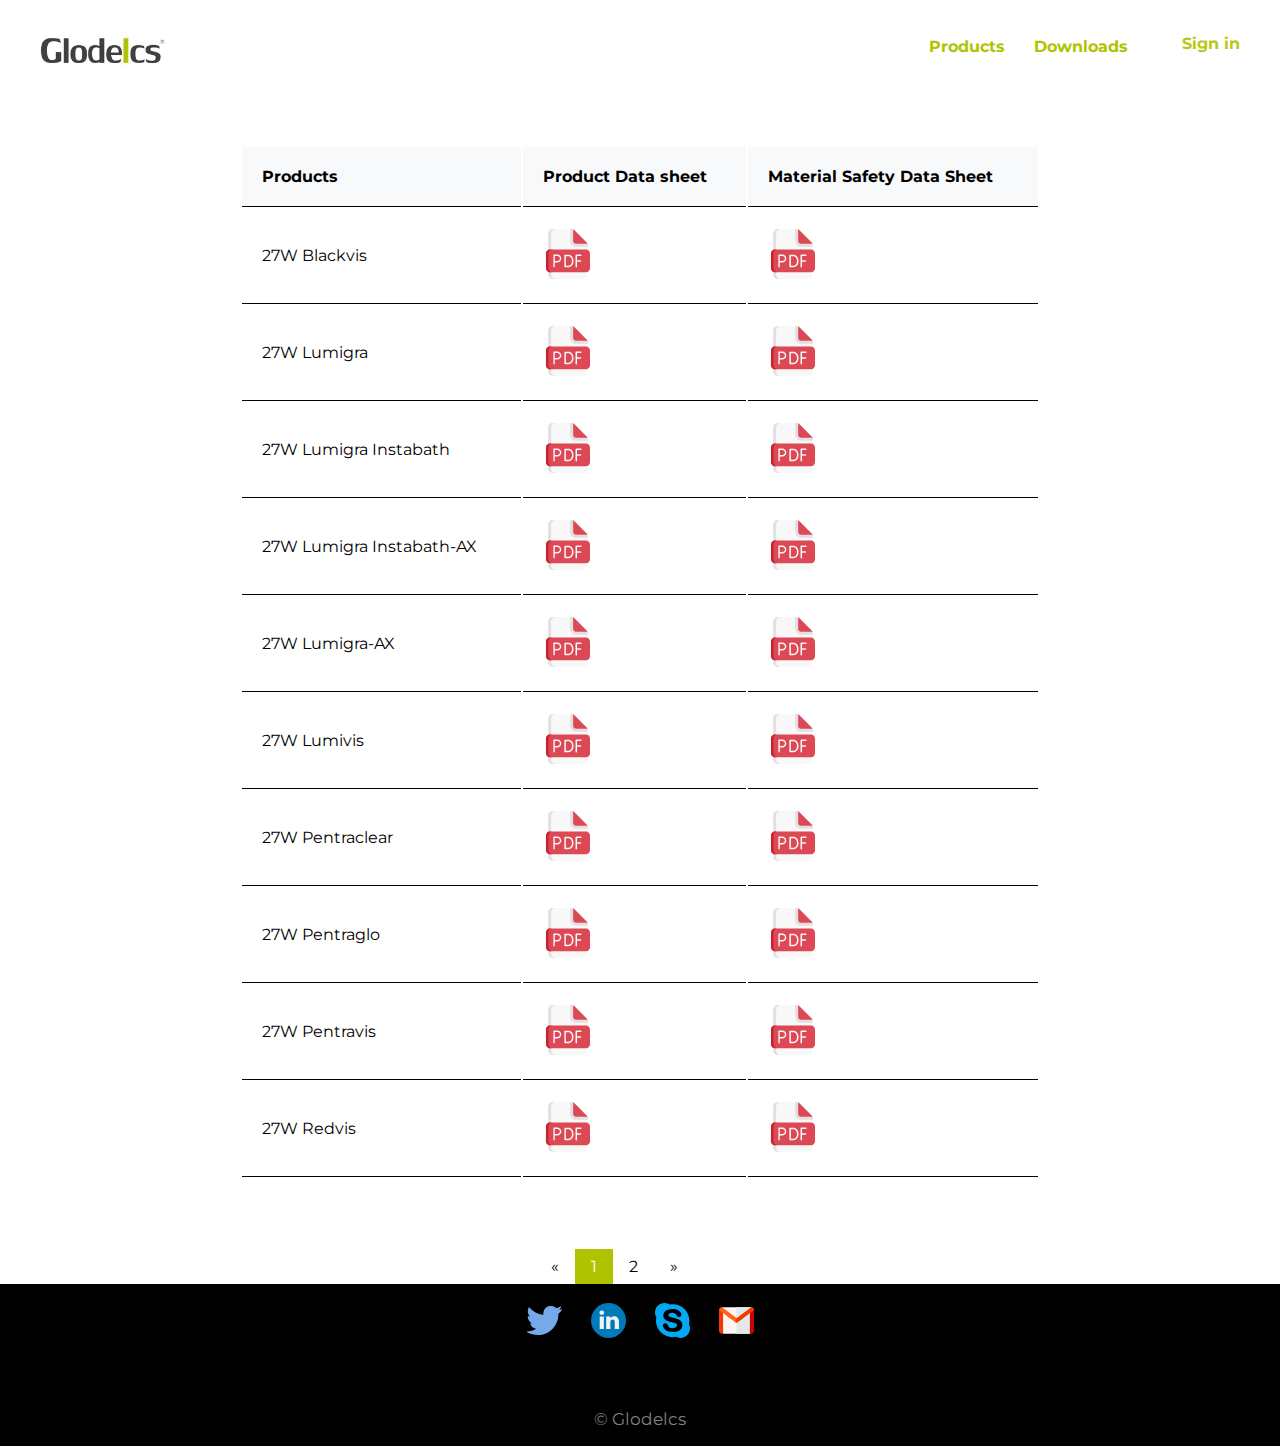
==== info.html @ ca146f50 "Add files via upload" ====
<!DOCTYPE html>
<html lang="en">
<head>
    <meta charset="UTF-8">
    <meta name="viewport" content="width=device-width, initial-scale=1.0">
    <link rel="stylesheet" href="style.css">
    <link href="https://fonts.googleapis.com/css2?family=Montserrat&display=swap" rel="stylesheet">
    <link rel="stylesheet" href="https://stackpath.bootstrapcdn.com/bootstrap/4.5.0/css/bootstrap.min.css" integrity="sha384-9aIt2nRpC12Uk9gS9baDl411NQApFmC26EwAOH8WgZl5MYYxFfc+NcPb1dKGj7Sk" crossorigin="anonymous">


    <title>Glodelcs - Downloads</title>
</head>
<body>
<div class="navigation">

  <a href="index.html"> <img class="logo" src="images/logo.png"></a>

    <div class="navigation-bar">
        
        <a class="navigation-text" href="#">Products</a>
        <a class="navigation-text" href="info.html">Downloads</a>
        

        <a class="navigation-text sign-in btn btn-dark" href="#">Sign in</a>
        
    </div>
  

</div>


    <table class="table-cont">

       <tr>
           <th>
               Products
           </th>
           <th>
               Product Data sheet
           </th>
           <th>
               Material Safety Data Sheet 
           </th>
       </tr>

    <tr>
        <td >27W Blackvis</td>
        <td> <a href=""><img class="table-img" src="images/pdf.svg"></a> </td>
        <td> <a href=""><img class="table-img" src="images/pdf.svg"></a> </td>
    </tr>

    <tr>
        <td>27W Lumigra</td>
        <td> <a href=""><img class="table-img" src="images/pdf.svg"></a> </td>
        <td> <a href=""><img class="table-img" src="images/pdf.svg"></a> </td>
    </tr>

    <tr>
        <td>27W Lumigra Instabath</td>
        <td> <a href=""><img class="table-img" src="images/pdf.svg"></a> </td>
        <td> <a href=""><img class="table-img" src="images/pdf.svg"></a> </td>
    </tr>

    <tr>
        <td>27W Lumigra Instabath-AX</td>
        <td> <a href=""><img class="table-img" src="images/pdf.svg"></a> </td>
        <td> <a href=""><img class="table-img" src="images/pdf.svg"></a> </td>
    </tr>

    <tr>
        <td>27W Lumigra-AX</td>
        <td> <a href=""><img class="table-img" src="images/pdf.svg"></a> </td>
        <td> <a href=""><img class="table-img" src="images/pdf.svg"></a> </td>
    </tr>


    <tr>
        <td >27W Lumivis</td>
        <td> <a href=""><img class="table-img" src="images/pdf.svg"></a> </td>
        <td> <a href=""><img class="table-img" src="images/pdf.svg"></a> </td>
    </tr>

    <tr>
        <td>27W Pentraclear</td>
        <td> <a href=""><img class="table-img" src="images/pdf.svg"></a> </td>
        <td> <a href=""><img class="table-img" src="images/pdf.svg"></a> </td>
    </tr>

    <tr>
        <td>27W Pentraglo</td>
        <td> <a href=""><img class="table-img" src="images/pdf.svg"></a> </td>
        <td> <a href=""><img class="table-img" src="images/pdf.svg"></a> </td>
    </tr>

    <tr>
        <td>27W Pentravis</td>
        <td> <a href=""><img class="table-img" src="images/pdf.svg"></a> </td>
        <td> <a href=""><img class="table-img" src="images/pdf.svg"></a> </td>
    </tr>

    <tr>
        <td>27W Redvis</td>
        <td> <a href=""><img class="table-img" src="images/pdf.svg"></a> </td>
        <td> <a href=""><img class="table-img" src="images/pdf.svg"></a> </td>
    </tr>

   
    </table>

    <div class="pagination">
        <a href="#">&laquo;</a>
        <a class="active" href="info.html">1</a>
        <a href="info-2.html">2</a>
        <a href="info-2.html">&raquo;</a>
      </div>

    <div class="footer">
      
        <br>
  
       <a href="https://twitter.com/GlodelcsNDT" target="_blank"><img class="sm" src="images/twitter.svg"></a>
       <a href="https://www.linkedin.com/checkpoint/challengesV2/AQHOZdQEGbofKwAAAXOBJWS7zGYYs63qOTYQpeqEe6tgqQhFjThDL7AOPAza3pRjuz9kewnjLlkm6EKy0pnnR0jRS413-fSOEQ"target="_blank" ><img class="sm1" src="images/linkin.svg"></a>
        <img class="sm1" src="images/skype.svg">
       <a href="mailto:info@glodelcs.com" target="_blank"><img class="sm1" src="images/email.svg"></a>

       <p class="footer-txt">© Glodelcs</p>
  
      </div>
  
      
      
      <script src="https://code.jquery.com/jquery-3.5.1.slim.min.js" integrity="sha384-DfXdz2htPH0lsSSs5nCTpuj/zy4C+OGpamoFVy38MVBnE+IbbVYUew+OrCXaRkfj" crossorigin="anonymous"></script>
      <script src="https://cdn.jsdelivr.net/npm/popper.js@1.16.0/dist/umd/popper.min.js" integrity="sha384-Q6E9RHvbIyZFJoft+2mJbHaEWldlvI9IOYy5n3zV9zzTtmI3UksdQRVvoxMfooAo" crossorigin="anonymous"></script>
      <script src="https://stackpath.bootstrapcdn.com/bootstrap/4.5.0/js/bootstrap.min.js" integrity="sha384-OgVRvuATP1z7JjHLkuOU7Xw704+h835Lr+6QL9UvYjZE3Ipu6Tp75j7Bh/kR0JKI" crossorigin="anonymous"></script>
    </body>
  </html>
---- style.css ----
body {
    margin: 0;
    font-family: 'Montserrat', sans-serif;
}

.logo {
     
     width: 125px;

}

.navigation {
    margin-left: 40px;
    margin-top: 30px;
    margin-bottom: 30px;
    
}

.navigation-bar {
    float: right;
    text-align: center;
    margin-right: 30px;
    margin-top: 7px;
    
}

.navigation-text {
    color: #afc300;
    text-decoration: none;
    margin-right: 25px;
    font-weight: bold;
}

.navigation-text:hover {
    color: #889517 ;
    text-decoration: none;
}

.sign-in {
    
    position: relative;
    left: 20px;
    bottom: 3px;
    border-radius: 17px;
    opacity: 0.9;
    padding: 5px;   
    width: auto;
}

.carousel-inner {
    height: 900px;
    margin-bottom: 14px;    
}

.about-img {
    width: 100%;
    height: 850px;
    
}

.about-text {
    font-family: 'Montserrat', sans-serif;
    position: absolute;
    top: 1200px;
    left: 650px;
    width: 700px;
    color: white;
    font-size: 17.5px;
    font-weight: 500;
    text-shadow: 0.5px 0.5px grey;
    line-height: 35px;
    letter-spacing: 0.5px;
    
}

.about-header {
    font-family: 'Montserrat', sans-serif;
    margin-bottom: 40px;
    font-size: 35px;
    text-shadow: 1px 1px grey;
}

.h2-1 {
    position: absolute;
    top: 1950px;
    left: 305px;
}

.section-img {
    float: right;
   margin-top: -17px;
    height: 900px;
    width: 1200px;
    
}

.section-cards {
    float: left;
    position: relative;
    margin-left: 215px;
    margin-top: 165px;
}

.card1 {
    margin-bottom: 40px;
}

.hr-2 {
    margin-top: 899px;
}

.section-clients-img {
    float: left;
    margin-top: -17px;
}

.sec-client {
    font-family: 'Montserrat', sans-serif;
    float: right;
    margin-right: 160px;
    margin-top: 170px; 
}

.clients {
    margin-bottom: 60px;
}

h3 {
    margin-bottom: 40px;
}

.hr-4 {
    font-family: 'Montserrat', sans-serif;
    margin-top: 898px;
}

.contact-us {
   margin-top: 90px;
   margin-left: 815px;
   margin-bottom: 90px;
    
}

.footer {
    
    background-color:black;
    padding-bottom: 50px;
    margin: 0 auto 0 auto;
    text-align: center;
    clear: both;
}

.sm {
    width: 35px;
       
}

.sm1 {
    width: 35px;
    margin-left: 25px;
}

.footer-text-1 {
    letter-spacing: 0.3px;
    font-weight: 400;
    text-align: center;
    font-size: 20px;
}

.footer-img {
    margin-top: 70px;
    text-align: center;
    margin-bottom: 70px;
}

.footer-txt {
    position: relative;
    top: 50px;
    font-size: 17px;
    color: grey;
}

.card-text {
    font-family: 'Montserrat', sans-serif;
}

.h4-1 {
    font-family: 'Montserrat', sans-serif;
    margin-bottom: 60px;
    margin-left: 85px;
    
}

.form-group {
    text-align: center;
    margin: 0 auto 0 auto;
    width: 500px;
}

.submit-button {
    text-align: center;
    margin-left: 709px;
    margin-bottom: 70px;
}

.cards {
    width: 900px;
    margin: 0 auto 0 auto;
    text-align: center;
}

.form-logo {
    text-align: center;
    margin: 0 auto 0 auto;
    padding: 90px 0 50px 0;
}

.form-footer {
    margin-top: 289px;
}

.table-cont {
    text-align: center;
    margin: 70px auto 70px auto;
    width: 800px;
}

.table-img {
    width: 50px;
}

th, td {
    padding: 20px;
    border-bottom: 1px solid black;
    text-align: left;
}

th {
    background-color: #f8f9fa;
}


tr:hover {background-color: #f5f5f5;}

.pagination a {
    color: black;
    float: left;
    padding: 8px 16px;
    text-decoration: none;
    transition: background-color .3s;
  }
  
  
  .pagination a.active {
    background-color: #AFC300;
    color: white;
  }
  
  
  .pagination a:hover:not(.active) {background-color: #ddd;}

  .pagination {
      margin-left: 535px;
      margin-bottom: 70px;
  }
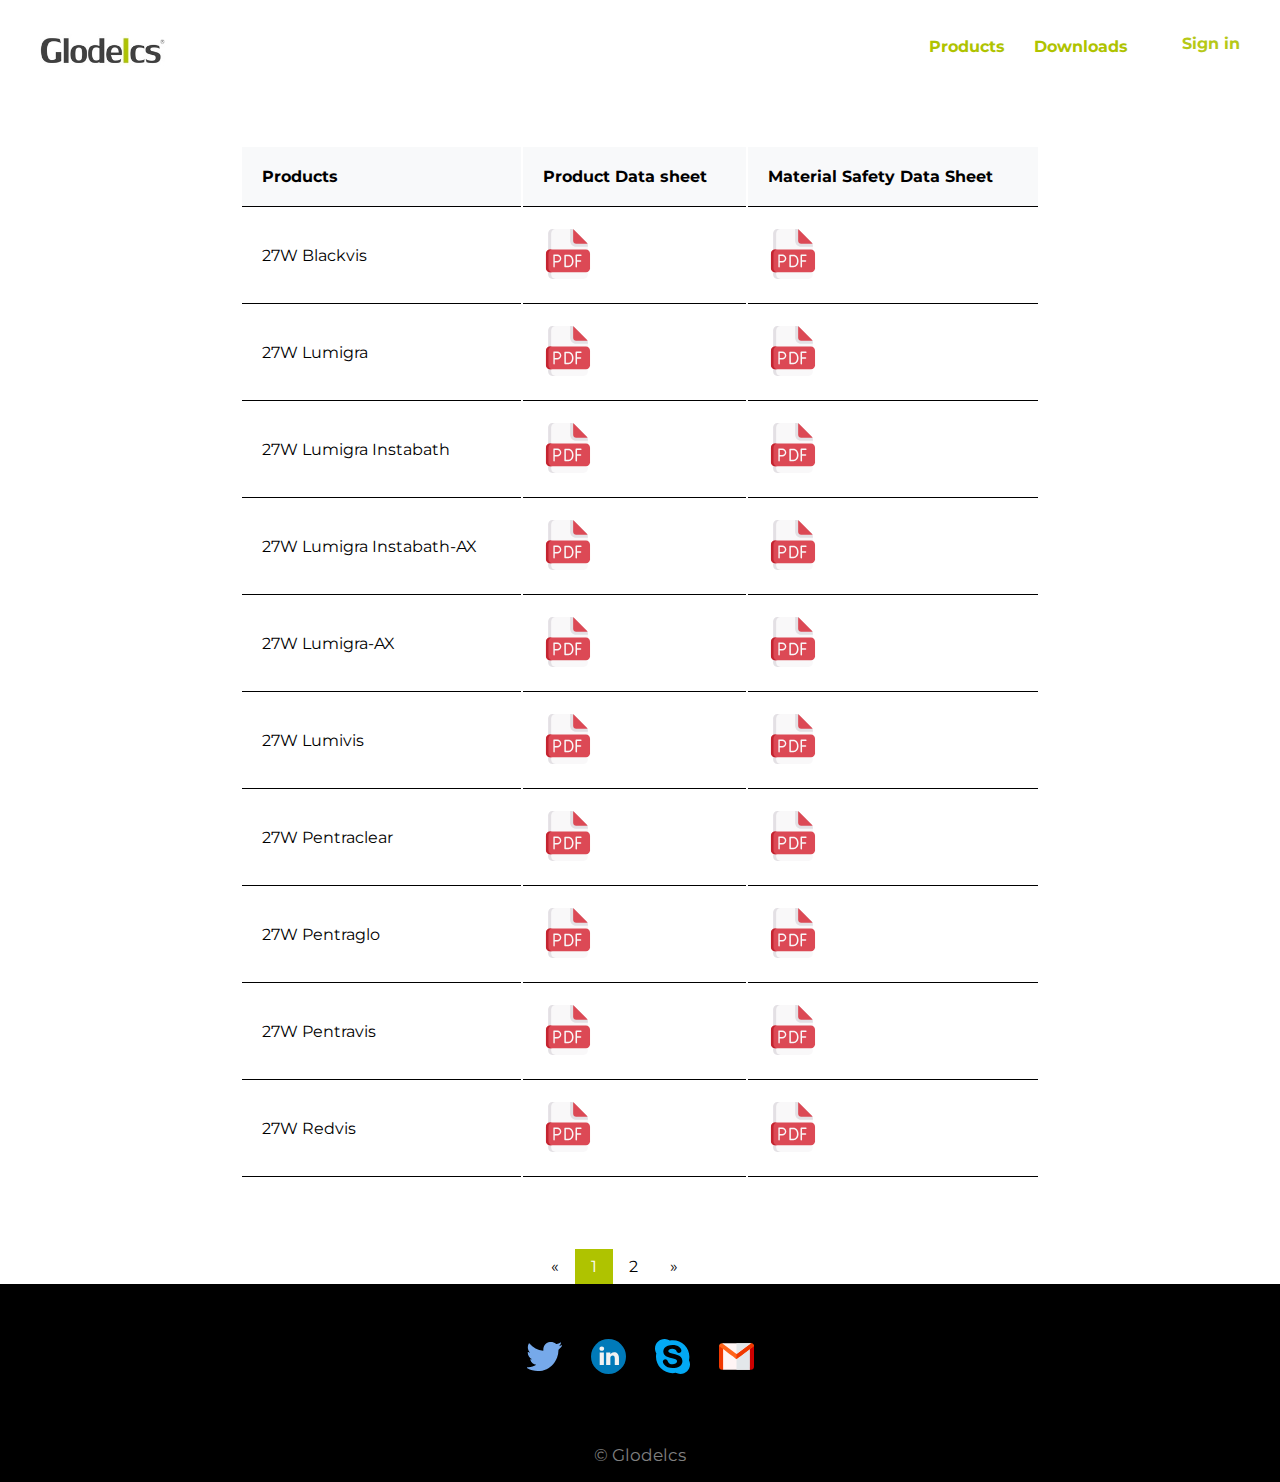
==== commit 7abf3416: "Add files via upload" ====
--- a/info.html
+++ b/info.html
@@ -112,7 +112,7 @@
         <a class="active" href="info.html">1</a>
         <a href="info-2.html">2</a>
         <a href="info-2.html">&raquo;</a>
-      </div>
+    </div>
 
     <div class="footer">
       
--- a/style.css
+++ b/style.css
@@ -1,6 +1,8 @@
 body {
     margin: 0;
     font-family: 'Montserrat', sans-serif;
+    scroll-behavior: smooth;
+    
 }
 
 .logo {
@@ -48,48 +50,52 @@
 }
 
 .carousel-inner {
-    height: 900px;
+    height: 881px;
     margin-bottom: 14px;    
 }
 
 .about-img {
     width: 100%;
-    height: 850px;
+    height: 886px;
+    margin-top: 34px;
+    margin-bottom: 34.5px;
     
 }
 
 .about-text {
     font-family: 'Montserrat', sans-serif;
     position: absolute;
-    top: 1200px;
-    left: 650px;
-    width: 700px;
+    top: 1130px;
+    left: 100px;
+    width: 620px;
     color: white;
-    font-size: 17.5px;
+    font-size: 16.5px;
     font-weight: 500;
-    text-shadow: 0.5px 0.5px grey;
-    line-height: 35px;
-    letter-spacing: 0.5px;
+    text-shadow: 0.8px 0.8px #646464;
+    line-height: 34px;
+    letter-spacing: 0.9px;
     
 }
 
 .about-header {
     font-family: 'Montserrat', sans-serif;
-    margin-bottom: 40px;
-    font-size: 35px;
-    text-shadow: 1px 1px grey;
+    margin-bottom: 45px;
+    font-size: 28px;
+    text-shadow: 0.5px 0.5px #646464;
 }
 
 .h2-1 {
     position: absolute;
-    top: 1950px;
+    top: 2040px;
     left: 305px;
 }
+
+
 
 .section-img {
     float: right;
-   margin-top: -17px;
-    height: 900px;
+    margin-top: -17px;
+    height: 882px;
     width: 1200px;
     
 }
@@ -106,10 +112,12 @@
 }
 
 .hr-2 {
-    margin-top: 899px;
+    margin-top: 881px;
+    margin-bottom: 51px;
 }
 
 .section-clients-img {
+    height: 876px;
     float: left;
     margin-top: -17px;
 }
@@ -131,21 +139,21 @@
 
 .hr-4 {
     font-family: 'Montserrat', sans-serif;
-    margin-top: 898px;
+    margin-top: 875px;
 }
 
 .contact-us {
-   margin-top: 90px;
-   margin-left: 815px;
+   
+   margin-left: 350px;
    margin-bottom: 90px;
-    
+   float: left;    
 }
 
 .footer {
-    
     background-color:black;
     padding-bottom: 50px;
-    margin: 0 auto 0 auto;
+    margin: 100px auto 0 auto;
+    padding-top: 36px;
     text-align: center;
     clear: both;
 }
@@ -186,9 +194,11 @@
 
 .h4-1 {
     font-family: 'Montserrat', sans-serif;
-    margin-bottom: 60px;
-    margin-left: 85px;
-    
+    margin-bottom: 110px;
+    margin-left: 81px;
+    text-align: center;
+    margin-top: 80px;
+       
 }
 
 .form-group {
@@ -262,4 +272,76 @@
   .pagination {
       margin-left: 535px;
       margin-bottom: 70px;
-  }
+      clear: both;
+  }
+
+  .h1-p {
+      font-family: 'Montserrat', sans-serif;
+      text-align: center;
+      font-size: 25px;
+      font-weight: 700;
+      margin-top: 80px;
+      margin-bottom: 50px;
+  }
+
+    
+  .product-card {
+    box-shadow: 0 4px 8px 0 rgba(0, 0, 0, 0.2);
+    max-width: 210px;
+    margin: auto;
+    text-align: center;
+    font-family: 'Montserrat', sans-serif;
+    border-radius: 5px;
+    font-weight: 450;
+    font-size: 15px;
+    float: left;
+    margin-right: 85px;
+    margin-top: 50px;
+    height: 326px;
+  }
+  
+  .price {
+    color: grey;
+    font-size: 17px;
+  }
+  
+  .product-card button {
+    font-family: 'Montserrat', sans-serif;
+    border: none;
+    outline: 0;
+    padding: 8px;
+    color: white;
+    background-color: #000;
+    text-align: center;
+    cursor: pointer;
+    width: 100%;
+    font-size: 15px;
+    font-weight: bold;
+    border-radius: 0 0 5px 5px;
+  }
+  
+  .product-card button:hover {
+    opacity: 0.7;
+  }
+
+  .card-lane1 {
+      margin-left: 400px;
+  }
+
+  .last-card {
+      margin-bottom: 100px;
+  }
+
+  .maps {
+      margin-left: 170px;
+      margin-top: 20px;
+  }
+
+  .dot {
+    height: 15px;
+    width: 15px;
+    background-color: #bbb;
+    border-radius: 50%;
+        
+  }
+  